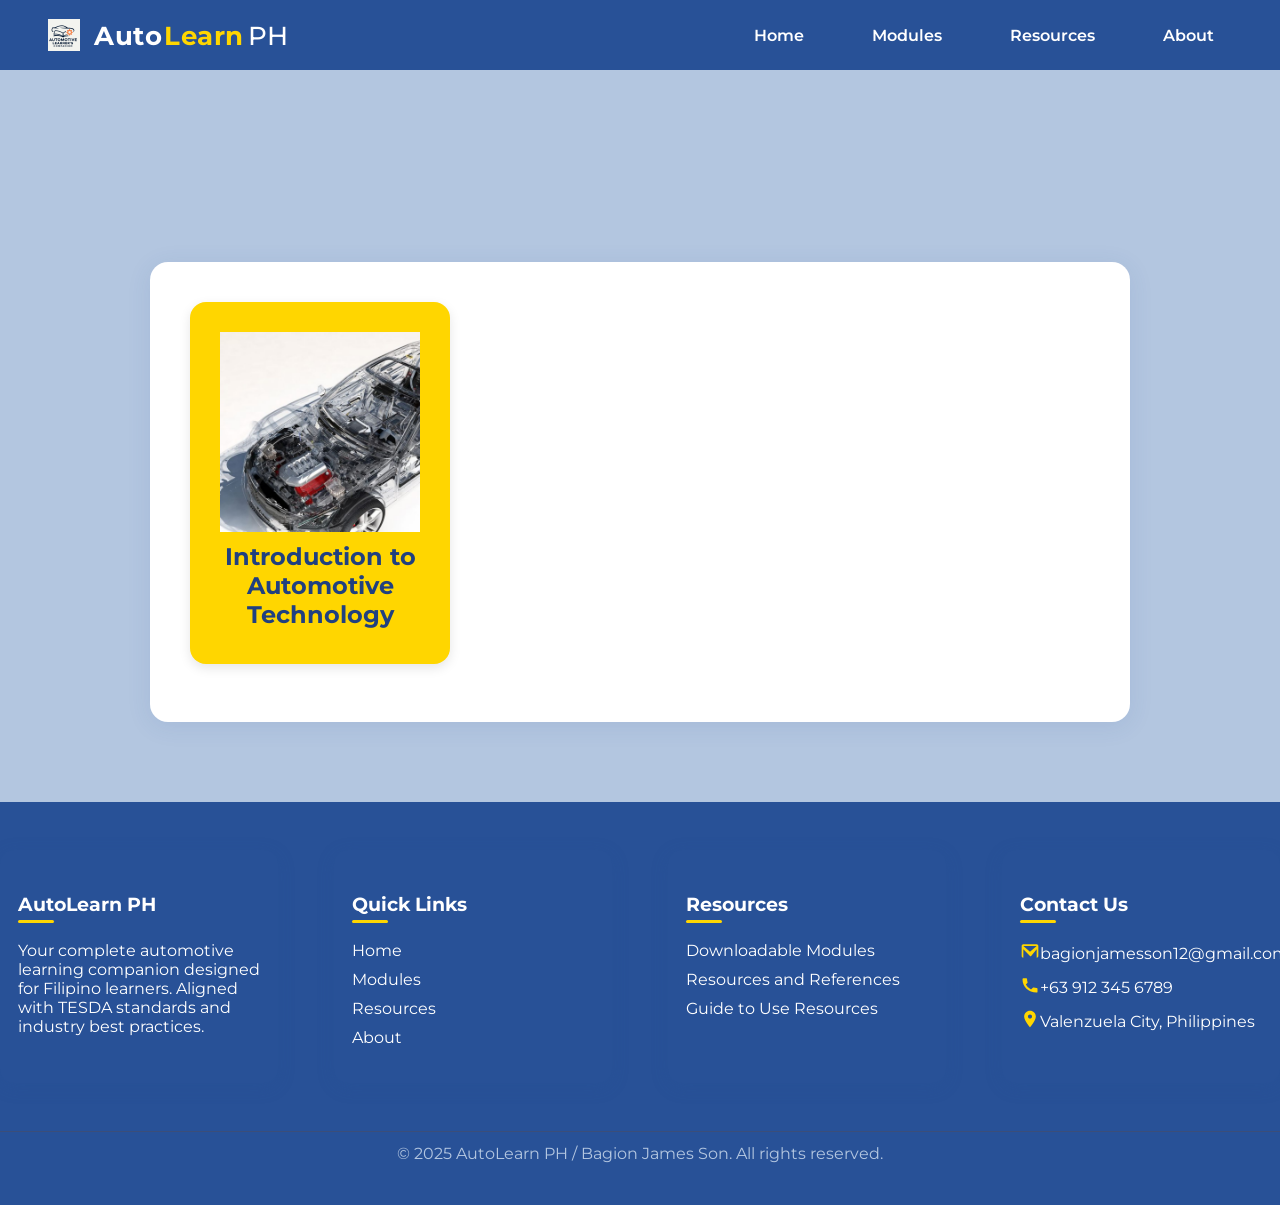
==== index.html @ 6fb2bd5d "update the navigation botton" ====
<!DOCTYPE html>
<html lang="en">
<head>
  <meta charset="UTF-8">
  <title>About</title>
  <meta name="viewport" content="width=device-width, initial-scale=1">
  <link href="https://fonts.googleapis.com/css?family=Montserrat:400,600,700&display=swap" rel="stylesheet">
  <link rel="icon" type="image/png" href="logo.png"> <!-- Assuming logo.png is in the parent directory (public/) -->
  <!-- Removed invalid stylesheet link: <link rel="stylesheet" href="my-website/public/menu.html"> -->
  <!--  Link to your external CSS file -->
<link rel="stylesheet" href="Style.css">
</head>
<body>
  <!-- Navigation/Menu -->
   <nav class="navbar">
    <div class="navbar-left">
      <a href="https://bagionjamesson.github.io/Home/" style="display: flex; align-items: center; text-decoration: none;">
        <img src="logo.png" alt="Logo" class="navbar-logo" style="width: 2em; height: 2em; margin-right: 14px;">
        <div class="navbar-title">
          <span class="auto">Auto</span><span class="learn">Learn</span> <span class="ph">PH</span>
        </div>
      </a>
    </div>
    <!-- Hamburger Toggler Button -->
    <button class="navbar-toggler" type="button" aria-label="Toggle navigation" aria-expanded="false">
      <span class="toggler-icon-bar"></span>
      <span class="toggler-icon-bar"></span>
      <span class="toggler-icon-bar"></span>
    </button>
    <!-- Navigation Menu -->
    <ul class="navbar-menu">
      <li><a href="https://bagionjamesson.github.io/Home/">Home</a></li>
      <li><a href="https://bagionjamesson.github.io/Modules/">Modules</a></li>
      <li><a href="https://bagionjamesson.github.io/Resources/">Resources</a></li>
      <li><a href="https://bagionjamesson.github.io/About/">About</a></li> 
    </ul>
  </nav>

  <!-- Section 1: Blue -->
  <section class="section section-blue">
    <!-- You can add a title for the Course page here if you like -->
    <!-- e.g., <h1 class="main-title">Our Courses</h1> -->
  </section>

  <!-- Section 2: Lesson/Video Presentation (same background as navbar/section 1) -->
  <section class="section section-blue">
    <div class="lesson-video-container">
      <!-- Car Lesson Card Button -->
      <a href="https://bagionjamesson.github.io/AutomotiveServicing/" class="car-lesson-card">
    <img src="unnamed.png" alt="Car Icon" class="card-emoji">
    <h3 class="card-title">Introduction to Automotive Technology</h3>
      </a>
    </div>
  </section>

  <!-- Section 3: Footer/Links -->
  <footer class="footer-section">
    <div class="footer-columns">
      <!-- Column 1: About -->
      <div class="footer-col">
        <h3>AutoLearn PH <span class="footer-underline"></span></h3>
        <div class="footer-desc">
          Your complete automotive learning companion designed for Filipino learners. Aligned with TESDA standards and industry best practices.
        </div>
      </div>
      <!-- Column 2: Quick Links -->
      <div class="footer-col">
        <h3>Quick Links <span class="footer-underline"></span></h3>
        <ul>
          <li><a href="https://bagionjamesson.github.io/Home/">Home</a></li>
          <li><a href="https://bagionjamesson.github.io/Modules/">Modules</a></li>
          <li><a href="https://bagionjamesson.github.io/Resources/">Resources</a></li>
          <li><a href="https://bagionjamesson.github.io/About/">About</a></li>
        </ul>
      </div>
      <!-- Column 3: Learning Resbacources -->
      <div class="footer-col">
        <h3>Resources <span class="footer-underline"></span></h3>
        <ul>
          <li><a href="https://bagionjamesson.github.io/Resources/#DownloadModule" target="_blank">Downloadable Modules</a></li>
          <li><a href="https://bagionjamesson.github.io/Resources/#LegitimateExternalResources" target="_blank">Resources and References</a></li>
          <li><a href="https://bagionjamesson.github.io/Resources/#HowToUse">Guide to Use Resources</a></li>
        </ul>
      </div>
      <!-- Column 4: Contact Us -->
      <div class="footer-col">
        <h3>Contact Us <span class="footer-underline"></span></h3>
        <div class="footer-contact">
          <a href="mailto:contact@autolearn.ph" class="footer-social-link mail" aria-label="Email">
            <svg class="footer-icon" width="20" height="20" fill="#FFD600" viewBox="0 0 24 24"><path d="M20 4H4c-1.1 0-2 .9-2 2v12c0 1.1.9 2 2 2h16c1.1 0 2-.9 2-2V6c0-1.1-.9-2-2-2zm0 2v.01L12 13 4 6.01V6h16zM4 20v-9.99l7.99 7.99c.39.39 1.02.39 1.41 0L20 10.01V20H4z"/></svg>
          </a>
          bagionjamesson12@gmail.com
        </div>
        <div class="footer-contact">
          <a href="tel:+639123456789" class="footer-social-link phone" aria-label="Phone">
            <svg class="footer-icon" width="20" height="20" fill="#FFD600" viewBox="0 0 24 24"><path d="M6.62 10.79a15.053 15.053 0 0 0 6.59 6.59l2.2-2.2a1 1 0 0 1 1.01-.24c1.12.37 2.33.57 3.58.57a1 1 0 0 1 1 1V20a1 1 0 0 1-1 1C10.07 21 3 13.93 3 5a1 1 0 0 1 1-1h3.5a1 1 0 0 1 1 1c0 1.25.2 2.46.57 3.58a1 1 0 0 1-.24 1.01l-2.2 2.2z"/></svg>
          </a>
          +63 912 345 6789
        </div>
        <div class="footer-contact">
          <a href="https://goo.gl/maps/xyz" target="_blank" class="footer-social-link location" aria-label="Location">
            <svg class="footer-icon" width="20" height="20" fill="#FFD600" viewBox="0 0 24 24"><path d="M12 2C8.13 2 5 5.13 5 9c0 5.25 7 13 7 13s7-7.75 7-13c0-3.87-3.13-7-7-7zm0 9.5c-1.38 0-2.5-1.12-2.5-2.5s1.12-2.5 2.5-2.5 2.5 1.12 2.5 2.5-1.12 2.5-2.5 2.5z"/></svg>
          </a>
          Valenzuela City, Philippines
        </div>
      </div>
    </div>
    <div class="footer-bottom">
      <hr class="footer-hr"> <!-- Replaced inline style with a class for consistency -->
      © 2025 AutoLearn PH / Bagion James Son. All rights reserved.
    </div>
  </footer>
  <!-- If you need JavaScript for this page, it would go here -->
  <!-- Link to your main JavaScript file -->
  <script src="main.js"></script>
</body>
</html>
---- Style.css ----
body {
  margin: 0;
  font-family: 'Montserrat', Arial, sans-serif;
  background: #f5f7fa;
  color: #204080;
}
/* ===== NAVBAR ===== */
.navbar {
  display: flex;
  align-items: center;
  justify-content: space-between;
  background: #285197;
  padding: 0 48px;
  position: relative; /* Needed for positioning the absolute dropdown menu */
  height: 70px;
}

.navbar-left {
  display: flex;
  align-items: center;
}
.navbar-logo {
  width: 2em;
  height: 2em;
  margin-right: 14px;
  border-radius: 0;      /* Square logo */
  object-fit: cover;
  vertical-align: middle;
}
.navbar-title {
  color: #fff;
  font-size: 1.6em;
  font-weight: 700;
  letter-spacing: 0.5px;
  display: flex;
  align-items: center;
}
.navbar-title .auto { color: #fff; }
.navbar-title .learn { color: #FFD600; margin-left: 2px; }
.navbar-title .ph { color: #fff; font-size: 1em; font-weight: 500; margin-left: 4px; }
.navbar-menu {
  display: flex;
  align-items: center;
  list-style: none;
  margin: 0;
  padding: 0;
}
.navbar-menu li { margin-left: 32px; }
.navbar-menu li a {
  color: #fff;
  text-decoration: none;
  font-size: 1em;
  font-weight: 600;
  padding: 8px 18px;
  border-radius: 6px;
  transition: background 0.2s, color 0.2s;
  background: transparent;
}
.navbar-menu li a.active,
.navbar-menu li a:hover {
  background: #4666a3;
  color: #fff;
}

/* Style for the dropdown indicator arrow */
.navbar-menu > li.has-dropdown > a {
  position: relative; /* Needed for absolute positioning of the arrow */
  padding-right: 30px; /* Add some space for the arrow */
}

.navbar-menu > li.has-dropdown > a::after {
  content: '';
  position: absolute;
  top: 50%;
  right: 12px; /* Adjust to position the arrow */
  width: 0;
  height: 0;
  /* Create a downward-pointing triangle */
  border-left: 4px solid transparent;  /* Triangle side */
  border-right: 4px solid transparent; /* Triangle side */
  border-top: 5px solid #cccccc;       /* Triangle base (points down), changed to light gray */
  border-bottom: none; /* Ensure no bottom border */

  /*
    To vertically center the triangle (which is 5px high from border-top):
    'top: 50%' positions the top of the ::after element at the link's vertical center.
    The triangle then draws 5px downwards. We shift it up by half its height (2.5px).
  */
  transform: translateY(-2.5px);
}

/* ===== NAVBAR DROPDOWN STYLES ===== */
.navbar-menu > li.has-dropdown {
  position: relative; /* Establishes a positioning context for the submenu */
}

.navbar-menu > li.has-dropdown > .dropdown-submenu {
  display: none; /* Hidden by default */
  position: absolute;
  top: 100%; /* Position directly below the parent list item */
  left: 0;
  background-color: #285197; /* Background color similar to navbar */
  border-radius: 0 0 8px 8px; /* Rounded bottom corners */
  box-shadow: 0 4px 12px rgba(0,0,0,0.15); /* Subtle shadow for depth */
  padding: 10px 0; /* Padding at the top and bottom of the submenu */
  min-width: 220px; /* Minimum width of the dropdown */
  z-index: 1000; /* Ensure dropdown appears above other content */
  list-style: none; /* Remove default bullet points */
  margin: 0; /* Reset default margin */
}

.navbar-menu > li.has-dropdown:hover > .dropdown-submenu {
  display: block; /* Show the submenu on hover of the parent */
}

.navbar-menu > li.has-dropdown > .dropdown-submenu > li {
  margin: 0; /* Reset margin for individual list items in submenu */
}

.navbar-menu > li.has-dropdown > .dropdown-submenu > li > a {
  display: block; /* Make the link fill the entire list item for easier clicking */
  padding: 10px 20px; /* Padding for submenu links */
  color: #fff; /* Text color for submenu links */
  text-decoration: none;
  white-space: nowrap; /* Prevent text from wrapping to the next line */
  font-size: 0.9em; /* Slightly smaller font size for submenu items */
  font-weight: 500; /* Adjust font-weight if needed, less than main nav items */
  background: transparent; /* Ensure no inherited background from parent 'a' */
  border-radius: 0; /* Reset border-radius from parent 'a' styles */
  transition: background-color 0.2s ease; /* Smooth transition for hover */
}

.navbar-menu > li.has-dropdown > .dropdown-submenu > li > a:hover {
  background-color: #4666a3; /* Background color on hover, same as main nav link hover */
  color: #fff; /* Ensure text color remains white on hover */
}

/* Styles for the hamburger toggler button */
.navbar-toggler {
  display: none; /* Hidden by default, shown in media query */
    flex-direction: column;
    justify-content: space-around;
    width: 32px; /* Width of the hamburger icon */
    height: 25px; /* Height of the hamburger icon */
    background: transparent;
    border: none;
    cursor: pointer;
    padding: 0;
    z-index: 1001; /* Ensure it's above other nav items */
    margin-left: auto; /* Pushes hamburger to the right if other elements are in navbar-left */
}

.navbar-toggler .toggler-icon-bar {
  display: block;
    width: 100%;
    height: 3px; /* Thickness of the bars */
    background-color: #fff; /* Color of the bars */
    border-radius: 2px;
    transition: all 0.3s ease-in-out;
}

.navbar-toggler .toggler-icon-bar + .toggler-icon-bar {
  margin-top: 6px; /* Spacing between bars */
}

/* Animation for hamburger to "X" when active */
.navbar-toggler.active .toggler-icon-bar:nth-child(1) { transform: translateY(9px) rotate(45deg); }
.navbar-toggler.active .toggler-icon-bar:nth-child(2) { opacity: 0; }
.navbar-toggler.active .toggler-icon-bar:nth-child(3) { transform: translateY(-9px) rotate(-45deg); }


/* ===== SECTION 1: HERO ===== */
.section-blue {
  background: #b3c6e0;
  color: #204080;
  padding: 56px 0 48px 0;
  text-align: center;
}
.section-blue .main-title {
  font-size: 2.6em;
  font-weight: 700;
  margin-bottom: 18px;
  margin-top: 32px;
}
.section-blue .subtitle {
  font-size: 1.2em;
  font-weight: 400;
  margin-bottom: 32px;
  max-width: 600px;
  margin-left: auto;
  margin-right: auto;
  line-height: 1.5;
}
.start-btn {
  background: #FFD600;
  color: #285197;
  font-weight: 700;
  padding: 16px 40px;
  border: none;
  border-radius: 8px;
  font-size: 1.2em;
  text-decoration: none;
  margin-top: 24px;
  display: inline-block;
  transition: background 0.2s, color 0.2s;
  box-shadow: 0 2px 8px rgba(0,0,0,0.07);
}
.start-btn:hover {
  background: #ffe066;
  color: #204080;
}

/* ===== SECTION 2: FEATURES ===== */
.section-white {
  background: #b3c6e0;
  color: #204080;
  padding: 56px 0 48px 0;
  text-align: center;
}
.features {
  display: flex;
  justify-content: center;
  gap: 36px;
  margin-top: 32px;
  flex-wrap: wrap;
}
.feature-box {
  background: #ffffff;
  color: #ffffff;
  border-radius: 16px;
  box-shadow: 0 2px 12px rgba(40,81,151,0.13);
  padding: 32px 28px;
  width: 320px;
  min-height: 220px;
  transition: transform 0.2s, box-shadow 0.2s, background 0.2s;
  display: flex;
  flex-direction: column;
  align-items: center;
}
.feature-box:hover {
  transform: translateY(-8px) scale(1.03);
  box-shadow: 0 8px 24px rgba(40,81,151,0.18);
  background: #2a60b1;
}
.feature-title {
  font-size: 1.3em;
  font-weight: 700;
  margin-bottom: 14px;
  color: #FFD600;
}
.feature-desc {
  font-size: 1em;
  color: #000000;
  line-height: 1.5;
}

/* ===== SECTION 2: LESSON/VIDEO PRESENTATION ===== */
.lesson-video-container {
  background: #fff;
  border-radius: 18px;
  min-height: 380px;
  max-width: 900px;
  margin: 0 auto;
  margin-top: 32px; /* Keep top margin */
  margin-bottom: 32px; /* Keep bottom margin */
  box-shadow: 0 4px 24px rgba(40,81,151,0.10);
  display: flex;
  flex-direction: row; /* Arrange items horizontally */
  align-items: flex-start; /* Align items to the top */
  justify-content: flex-start; /* Start items from the left */
  flex-wrap: wrap; /* Allow items to wrap to the next line if space runs out */
  gap: 30px; /* Add space between cards */
  padding: 40px; /* Add padding inside the box */
  /* font-size: 1.4em; */ /* Removed to allow content to define its own size */
  /* color: #b3c6e0; */ /* Removed as content will have its own color */
}

/* ===== CAR LESSON CARD STYLES ===== */
.car-lesson-card {
  display: flex; /* Use flexbox to stack content */
  flex-direction: column;
  align-items: center; /* Center content horizontally */
  text-decoration: none; /* Remove underline from link */
  background-color: #FFD600; /* Bright yellow background */
  color: #204080; /* Dark blue text */
  padding: 30px 20px; /* Padding inside the card */
  border-radius: 16px; /* Rounded corners */
  box-shadow: 0 4px 12px rgba(0,0,0,0.1); /* Subtle shadow */
  transition: transform 0.2s ease, box-shadow 0.2s ease;
  width: 220px; /* Fixed width for the card */
  min-height: 180px; /* Ensure a decent height */
  text-align: center; /* Center text content within the card */
  /* margin-bottom: 20px; Removed as gap property on parent handles spacing */
  justify-content: center; /* Vertically center content within the card */
}

.car-lesson-card:hover {
  transform: translateY(-5px); /* Lift effect on hover */
  box-shadow: 0 8px 16px rgba(0,0,0,0.15); /* Slightly larger shadow on hover */
}

.card-emoji {
  font-size: 3em; /* Large emoji size */
  /* font-weight: 600; If emoji is text-based and supports weight */
  margin-bottom: 10px; /* Space below emoji */
}

.card-title {
  font-size: 1.5em; /* Size for "Car" text */
  font-weight: bold;
  margin-top: 0; /* Reset margin if emoji has margin-bottom */
  margin-bottom: 5px; /* Space above subtitle */
}

.card-subtitle {
  font-size: 0.9em; /* Smaller size for subtitle */
}

/* Utility class if needed for other elements, though not used by the card directly */
.hidden {
  display: none !important;
}
.lesson-box-link {
  text-decoration: none;
  color: #204080;
  display: flex;
  align-items: center;
  justify-content: center;
}
.lesson-box {
  background: #FFD600;
  color: #285197;
  padding: 32px 32px;
  border-radius: 10px;
  font-size: 1.2em;
  font-weight: 700;
  display: flex;
  align-items: center;
  justify-content: center;
  width: 200px;
  height: 200px;
  box-shadow: 0 2px 8px rgba(0,0,0,0.07);
  margin-top: 16px;
  transition: background 0.2s, color 0.2s, box-shadow 0.2s;
}
.lesson-box:hover {
  background: #ffe066;
  color: #204080;
  box-shadow: 0 6px 18px rgba(40,81,151,0.18);
}


/* ====== SECTION 3: FOOTER ====== */
.footer-section {
  background: #285197;
  color: #204080;
  padding: 48px 0 24px 0;
  text-align: center;
}
.footer-columns {
  display: flex;
  justify-content: center;
  gap: 56px;
  flex-wrap: wrap;
  margin-bottom: 0;
}
.footer-col {
  min-width: 220px;
  text-align: left;
  flex: 1 1 0;
  background: #285197; /* Live site card background */
  border-radius: 14px;  /* Live site card radius */
  box-shadow: 0 4px 18px rgba(40,81,151,0.18); /* Live site card shadow */
  padding: 24px 18px; /* Live site card padding */
  margin: 0 0 24px 0;
  color: #fff; /* Default text color for elements inside, like p.footer-desc */
}
/* Removed .footer-col:hover as live site doesn't change these properties on hover */


.footer-header {
  display: inline-block;
}

.footer-header h3 {
  color: #ffffff; /* Live site heading color */
  font-size: 1.1em;
  font-weight: 700;
  margin-bottom: 12px;
  position: relative;
   display: inline-block; /* Important for positioning the underline span if it's a child */
}
.footer-col ul {
  list-style: none;
  padding: 0;
  margin: 0 0 12px 0;
}
.footer-col ul li {
  margin-bottom: 10px;
}
.footer-col ul li a {
  color: #ffffff; /* Live site link color */
  text-decoration: none;
  font-size: 1em;
  transition: color 0.2s;
}
.footer-col ul li a:hover {
  color: #FFD600;
  text-decoration: underline;
  text-underline-offset: 3px;
}
.footer-contact {
  color: #ffffff; /* Live site contact text color */
  font-size: 1em;
  margin-bottom: 10px;
  display: flex;
  align-items: center;

  
}
.footer-bottom {
  text-align: center;
  font-size: 0.98em;
  color: #b3c6e0;
  margin-top: 0;
  padding-bottom: 18px;
}
.footer-bottom hr { /* Style for the hr in footer bottom */
    border: none;
    border-top: 1px solid #3b4e7a;
    margin: 24px 0 12px 0;
}
.footer-underline {
  display: block;
 height: 3px;        /* Live site style */
  width: 36px;        /* Live site style */
  background: #FFD600;
  border-radius: 2px;
  margin-top: 4px;
  margin-bottom: 16px;
}

/* ====== RESPONSIVE ====== */
@media (max-width: 768px) { /* Adjust breakpoint */
  .autolearnph {
    display: block; /* Ensure it's a block-level element */
    /* width: ...; /* A defined width (or max-width) is usually needed for margin: auto to work */
    margin-left: auto;
    margin-right: auto;
  }
}

@media (max-width: 900px) {
  .features, .footer-columns {
    flex-direction: column;
    gap: 24px;
  }
  .navbar {
    /* Keep navbar as a row to align logo and hamburger */
    justify-content: space-between; /* Logo left, hamburger right */
    align-items: center;
    height: 70px; /* Maintain consistent height */
    padding: 0 16px; /* Adjusted padding for mobile */
    position: relative; /* For absolute positioning of the menu */
  }

  .hamburger-menu {
    display: flex; /* Show the hamburger menu on small screens */
  }

  .nav-links {
    display: none; /* Hide the menu by default on small screens */
    flex-direction: column;
    width: 100%;
    position: absolute; /* Position it below the navbar */
    top: 70px; /* Directly below the navbar (assuming navbar height is 70px) */
    left: 0;
    background-color: #285197; /* Match navbar background */
    padding: 10px 0; /* Padding for the dropdown container */
    z-index: 1000; /* Ensure it's above content below */
    box-shadow: 0 4px 8px rgba(0,0,0,0.1); /* Optional: subtle shadow */
  }

  .nav-links.active { /* This class is toggled by JavaScript */
    display: flex; /* Show the menu when active */
  }

  .nav-links li {
    margin-left: 0;
    margin-bottom: 0; /* Remove bottom margin, use padding/border on <a> */
    width: 100%;
    text-align: center;
  }

  .nav-links li a {
    display: block; /* Make links full width for easier tapping */
    padding: 12px 20px; /* Adjust padding for touch targets */
    border-bottom: 1px solid #3b5998; /* Subtle separator, using a color from your palette */
  }
  .nav-links li:last-child a {
    border-bottom: none; /* No border for the last item */
  }

  .footer-col {
    min-width: 0;
    width: 90%; /* Give some space on sides */
    max-width: 400px; /* Prevent them from becoming too wide */
  }
}

.card-emoji {
  width:200px;
  height:20x;
  object-fit: contain;
  margin-bottom: 10px;
}

/* ===== RESPONSIVE ===== */
@media (max-width: 900px) {
  .features, .footer-columns {
    flex-direction: column;
    align-items: center;
    gap: 24px;
  }
  /* Adjust navbar padding for medium screens, but don't change its flex direction yet */
  .navbar {
    padding: 0 24px;
  }
  .footer-col {
    min-width: 0;
    width: 100%;
  }
  .footer-section {
    padding: 40px 24px 24px 24px; /* Adjust footer padding */
  }
}

/* Small screens - Hamburger menu activation. Adjust 768px breakpoint as needed. */
@media (max-width: 768px) {
  .navbar {
    padding: 0 16px; /* Further reduced padding for navbar */
    justify-content: center; /* Center the .navbar-left (logo/title) */
    position: relative; /* Ensure it's a positioning context for absolute children */
  }

  .navbar-menu {
    display: none; /* Hide the menu by default on small screens */
    flex-direction: column;
    width: 100%;
    position: absolute;
    top: 70px; /* Position below the navbar (height of navbar) */
    left: 0;
    background-color: #285197; /* Match navbar background */
    border-top: 1px solid #4666a3; /* Optional: adds a line above the expanded menu */
    box-shadow: 0 3px 6px rgba(0,0,0,0.1); /* Optional: adds a subtle shadow */
    z-index: 1000; /* Ensures menu is above other content */
    padding: 8px 0; /* Padding for the dropdown container */
  }

  .navbar-menu.active {
    display: flex; /* Show the menu when active (toggled by JS) */
  }

  .navbar-menu li {
    margin-left: 0; /* Remove left margin for stacked items */
    width: 100%;
    text-align: left; /* Or 'center' if you prefer */
  }

  .navbar-menu li a {
    display: block; /* Make links take full width for easier tapping */
    padding: 12px 24px; /* Adjust padding for menu items in dropdown */
    border-radius: 0; /* No border-radius for individual items */
    border-bottom: 1px solid #3b5a94; /* Subtle separator for items */
  }

  .navbar-menu li:last-child a {
    border-bottom: none; /* Remove border from the last item */
  }

  .navbar-menu li a.active,
  .navbar-menu li a:hover {
    background: #4666a3; /* Hover/active style for dropdown items */
    color: #fff;
  }

  .navbar-toggler {
    display: block; /* Show the toggler button on small screens */
    position: absolute; /* Position it relative to the navbar */
    right: 16px; /* Align with navbar padding */
    top: 50%; /* Center vertically */
    transform: translateY(-50%); /* Fine-tune vertical centering */
  }
}
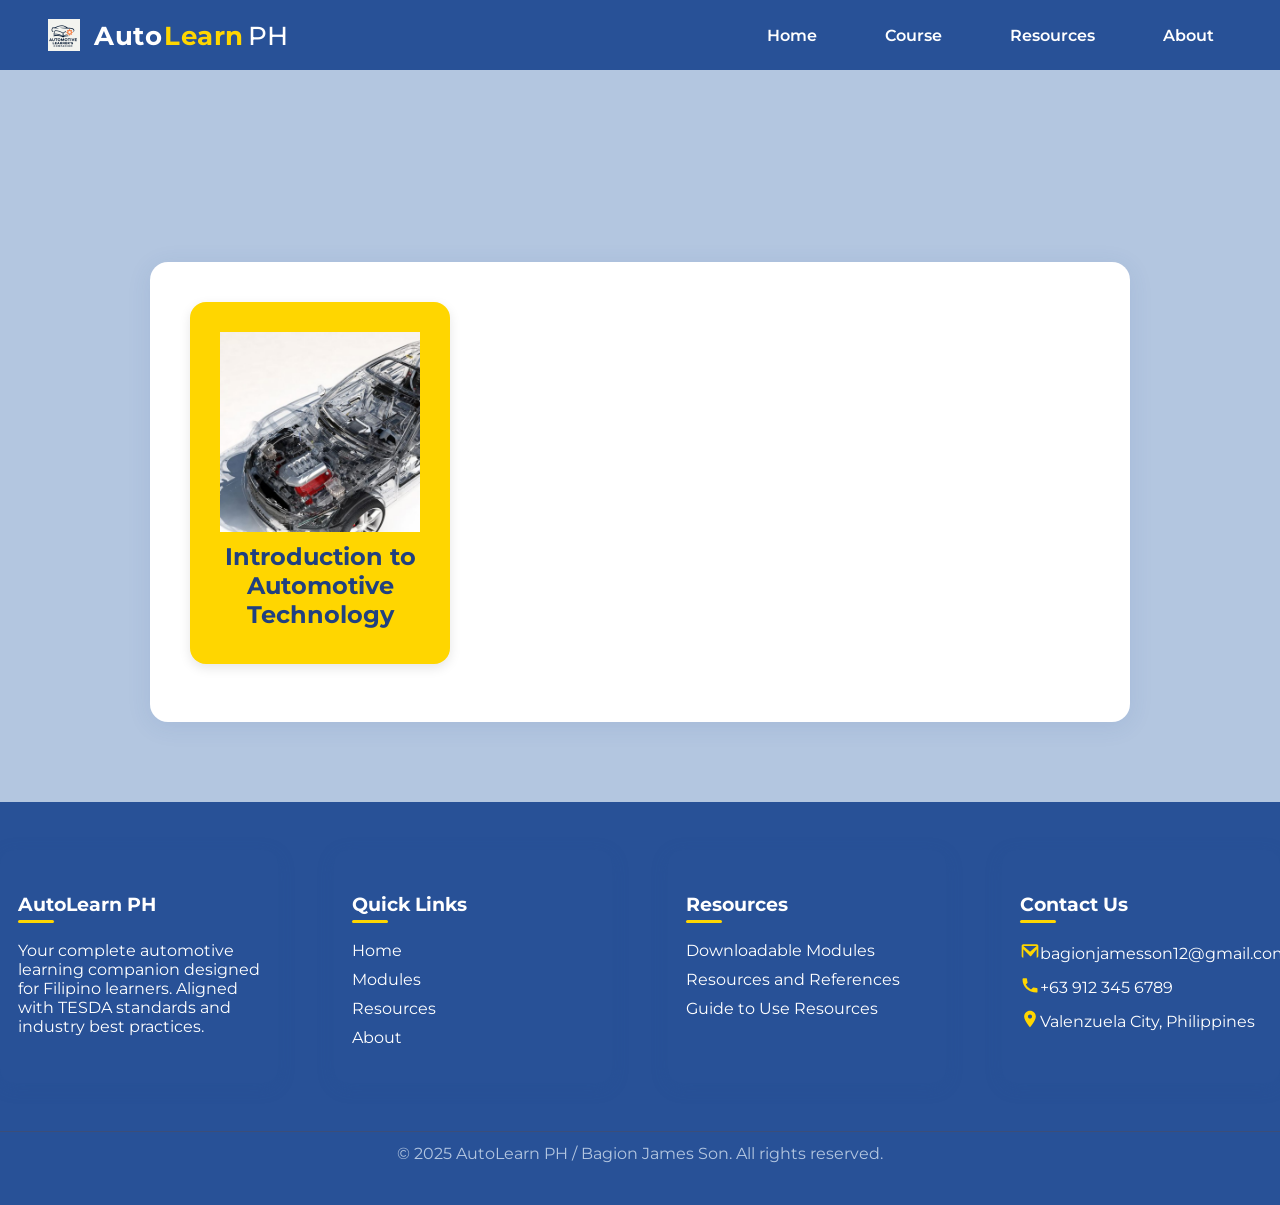
==== commit b43bc8c6: "update the title" ====
--- a/index.html
+++ b/index.html
@@ -2,7 +2,7 @@
 <html lang="en">
 <head>
   <meta charset="UTF-8">
-  <title>About</title>
+  <title>Course</title>
   <meta name="viewport" content="width=device-width, initial-scale=1">
   <link href="https://fonts.googleapis.com/css?family=Montserrat:400,600,700&display=swap" rel="stylesheet">
   <link rel="icon" type="image/png" href="logo.png"> <!-- Assuming logo.png is in the parent directory (public/) -->
@@ -30,7 +30,7 @@
     <!-- Navigation Menu -->
     <ul class="navbar-menu">
       <li><a href="https://bagionjamesson.github.io/Home/">Home</a></li>
-      <li><a href="https://bagionjamesson.github.io/Modules/">Modules</a></li>
+      <li><a href="https://bagionjamesson.github.io/Modules/">Course</a></li>
       <li><a href="https://bagionjamesson.github.io/Resources/">Resources</a></li>
       <li><a href="https://bagionjamesson.github.io/About/">About</a></li> 
     </ul>
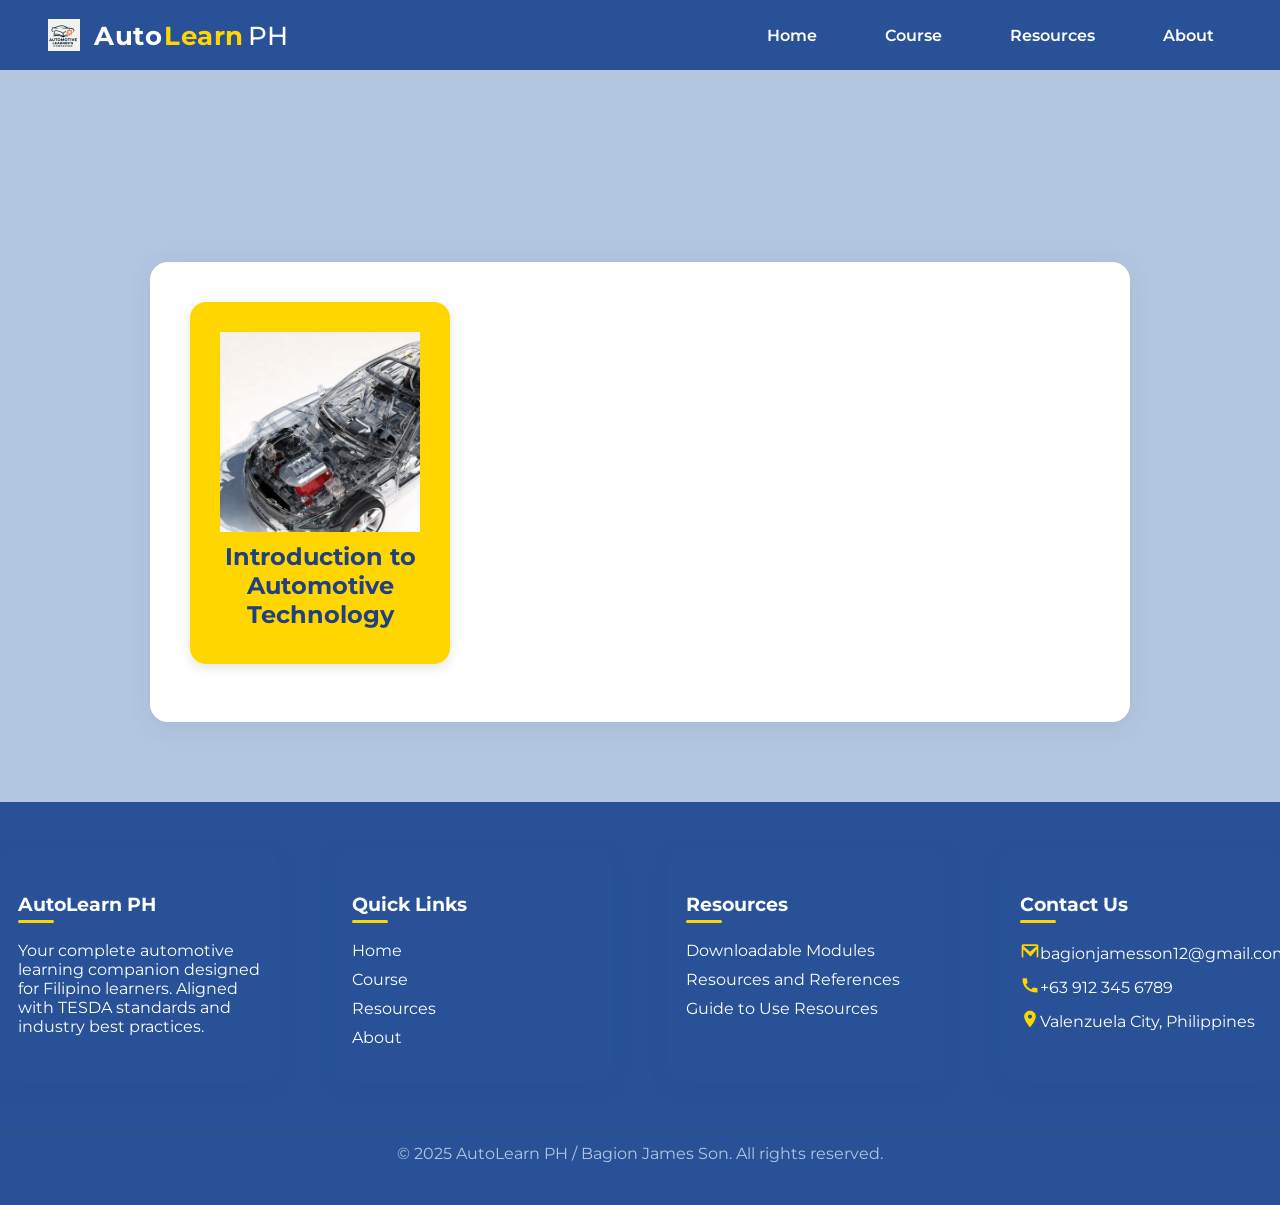
==== commit 7eccb9e9: "update the quick links and navbar" ====
--- a/index.html
+++ b/index.html
@@ -30,7 +30,7 @@
     <!-- Navigation Menu -->
     <ul class="navbar-menu">
       <li><a href="https://bagionjamesson.github.io/Home/">Home</a></li>
-      <li><a href="https://bagionjamesson.github.io/Modules/">Course</a></li>
+      <li><a href="https://bagionjamesson.github.io/Course/">Course</a></li>
       <li><a href="https://bagionjamesson.github.io/Resources/">Resources</a></li>
       <li><a href="https://bagionjamesson.github.io/About/">About</a></li> 
     </ul>
@@ -68,7 +68,7 @@
         <h3>Quick Links <span class="footer-underline"></span></h3>
         <ul>
           <li><a href="https://bagionjamesson.github.io/Home/">Home</a></li>
-          <li><a href="https://bagionjamesson.github.io/Modules/">Modules</a></li>
+          <li><a href="https://bagionjamesson.github.io/Course/">Course</a></li>
           <li><a href="https://bagionjamesson.github.io/Resources/">Resources</a></li>
           <li><a href="https://bagionjamesson.github.io/About/">About</a></li>
         </ul>
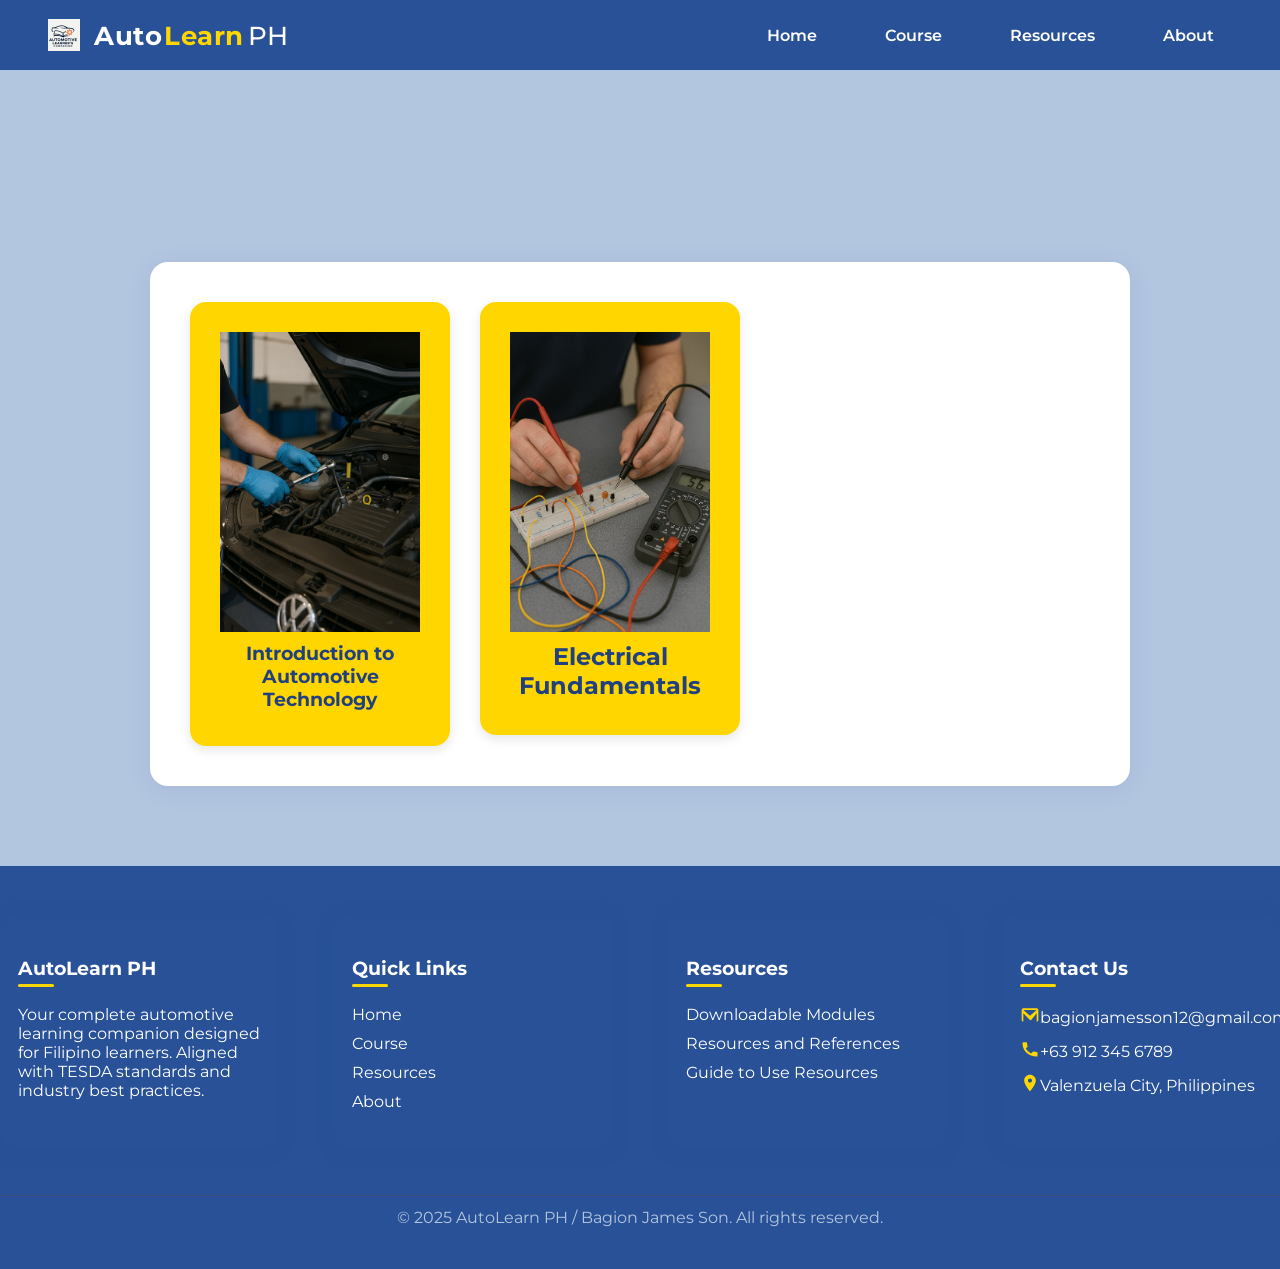
==== commit 3be6e691: "update the card, i add" ====
--- a/index.html
+++ b/index.html
@@ -47,10 +47,15 @@
     <div class="lesson-video-container">
       <!-- Car Lesson Card Button -->
       <a href="https://bagionjamesson.github.io/AutomotiveServicing/" class="car-lesson-card">
-    <img src="unnamed.png" alt="Car Icon" class="card-emoji">
+    <img src="card1.png" alt="Car Icon" class="card-emoji">
     <h3 class="card-title">Introduction to Automotive Technology</h3>
+
+    <a href="https://bagionjamesson.github.io/ElectricalFundamentals/" class="car-lesson-card-fundamentals">
+    <img src="card2.png" alt="Car Icon" class="card-emoji">
+    <h3 class="card-title-fundamentals">Electrical Fundamentals</h3>
       </a>
     </div>
+    
   </section>
 
   <!-- Section 3: Footer/Links -->
--- a/Style.css
+++ b/Style.css
@@ -292,6 +292,8 @@
   text-align: center; /* Center text content within the card */
   /* margin-bottom: 20px; Removed as gap property on parent handles spacing */
   justify-content: center; /* Vertically center content within the card */
+
+  
 }
 
 .car-lesson-card:hover {
@@ -304,9 +306,9 @@
   /* font-weight: 600; If emoji is text-based and supports weight */
   margin-bottom: 10px; /* Space below emoji */
 }
-
+  
 .card-title {
-  font-size: 1.5em; /* Size for "Car" text */
+  font-size: 1.cm; /* Size for "Car" text */
   font-weight: bold;
   margin-top: 0; /* Reset margin if emoji has margin-bottom */
   margin-bottom: 5px; /* Space above subtitle */
@@ -347,9 +349,31 @@
   background: #ffe066;
   color: #204080;
   box-shadow: 0 6px 18px rgba(40,81,151,0.18);
-}
-
-
+
+}
+.car-lesson-card-fundamentals {
+  display: flex; /* Use flexbox to stack content */
+  flex-direction: column;
+  align-items: center; /* Center content horizontally */
+  text-decoration: none; /* Remove underline from link */
+  background-color: #FFD600; /* Bright yellow background */
+  color: #204080; /* Dark blue text */
+  padding: 30px 20px; /* Padding inside the card */
+  border-radius: 16px; /* Rounded corners */
+  box-shadow: 0 4px 12px rgba(0,0,0,0.1); /* Subtle shadow */
+  transition: transform 0.2s ease, box-shadow 0.2s ease;
+  width: 220px; /* Fixed width for the card */
+  min-height: 180px; /* Ensure a decent height */
+  text-align: center; /* Center text content within the card */
+  /* margin-bottom: 20px; Removed as gap property on parent handles spacing */
+  justify-content: center; /* Vertically center content within the card */
+}
+.card-title-fundamentals {
+  font-size: 1.5em; /* Size for "Car" text, adjusted to match .card-title */
+  font-weight: bold;
+  margin-top: 0; /* Reset margin if emoji has margin-bottom */
+  margin-bottom: 5px; /* Space above subtitle */
+}
 /* ====== SECTION 3: FOOTER ====== */
 .footer-section {
   background: #285197;
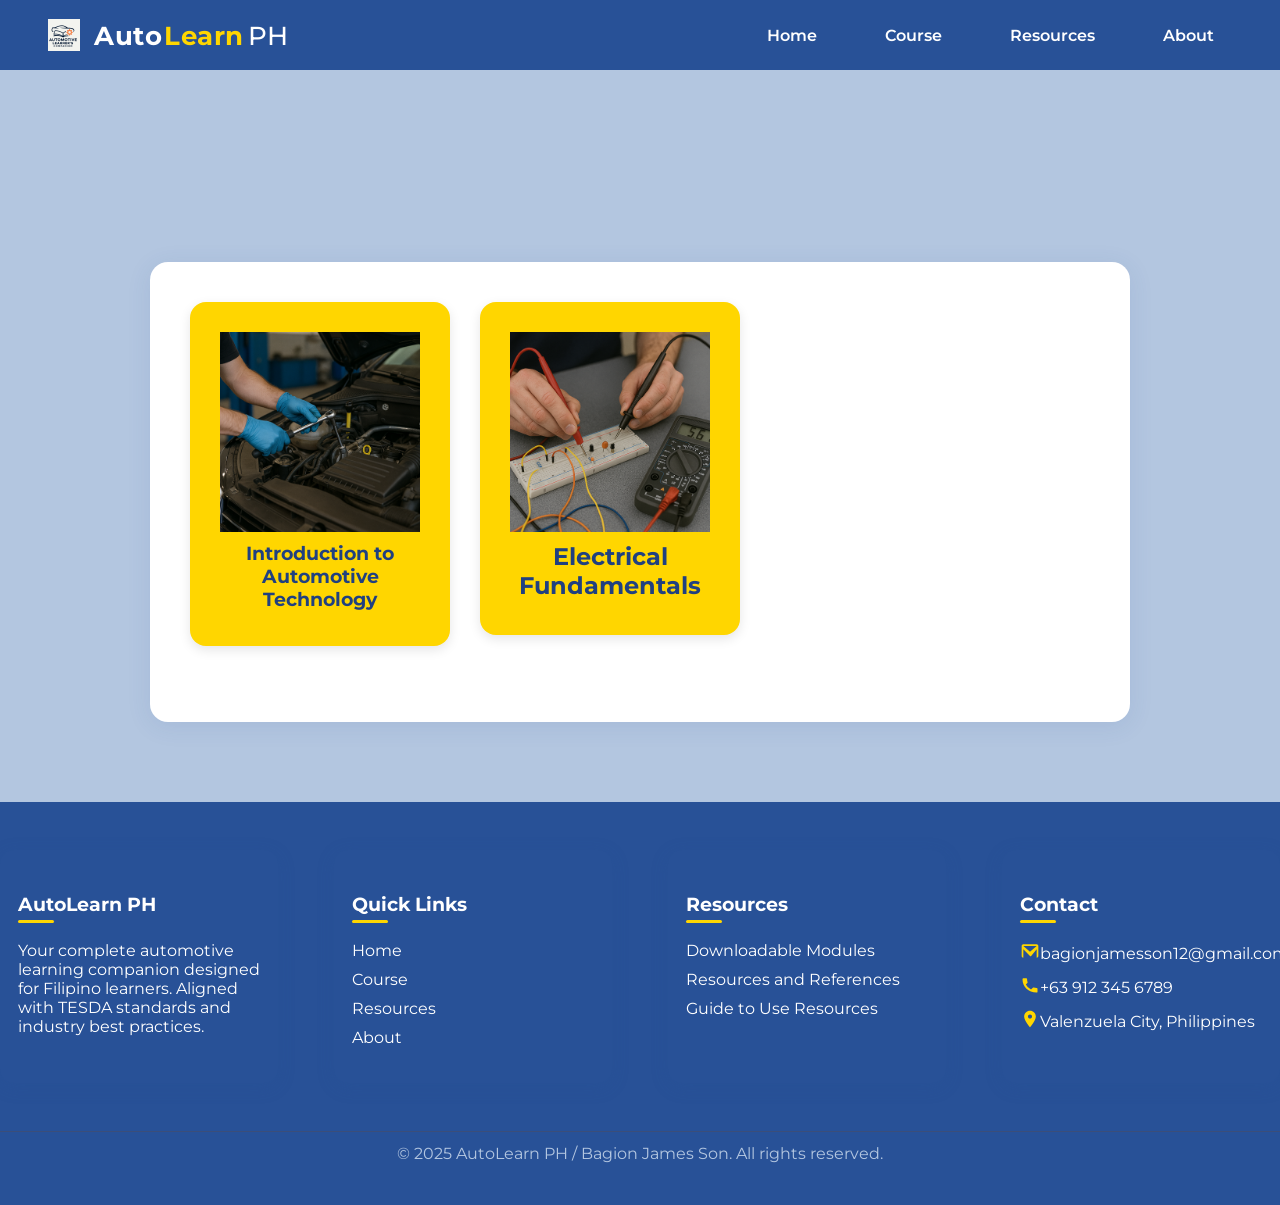
==== commit 63a6b383: "UPDATE" ====
--- a/index.html
+++ b/index.html
@@ -89,7 +89,7 @@
       </div>
       <!-- Column 4: Contact Us -->
       <div class="footer-col">
-        <h3>Contact Us <span class="footer-underline"></span></h3>
+        <h3>Contact<span class="footer-underline"></span></h3>
         <div class="footer-contact">
           <a href="mailto:contact@autolearn.ph" class="footer-social-link mail" aria-label="Email">
             <svg class="footer-icon" width="20" height="20" fill="#FFD600" viewBox="0 0 24 24"><path d="M20 4H4c-1.1 0-2 .9-2 2v12c0 1.1.9 2 2 2h16c1.1 0 2-.9 2-2V6c0-1.1-.9-2-2-2zm0 2v.01L12 13 4 6.01V6h16zM4 20v-9.99l7.99 7.99c.39.39 1.02.39 1.41 0L20 10.01V20H4z"/></svg>
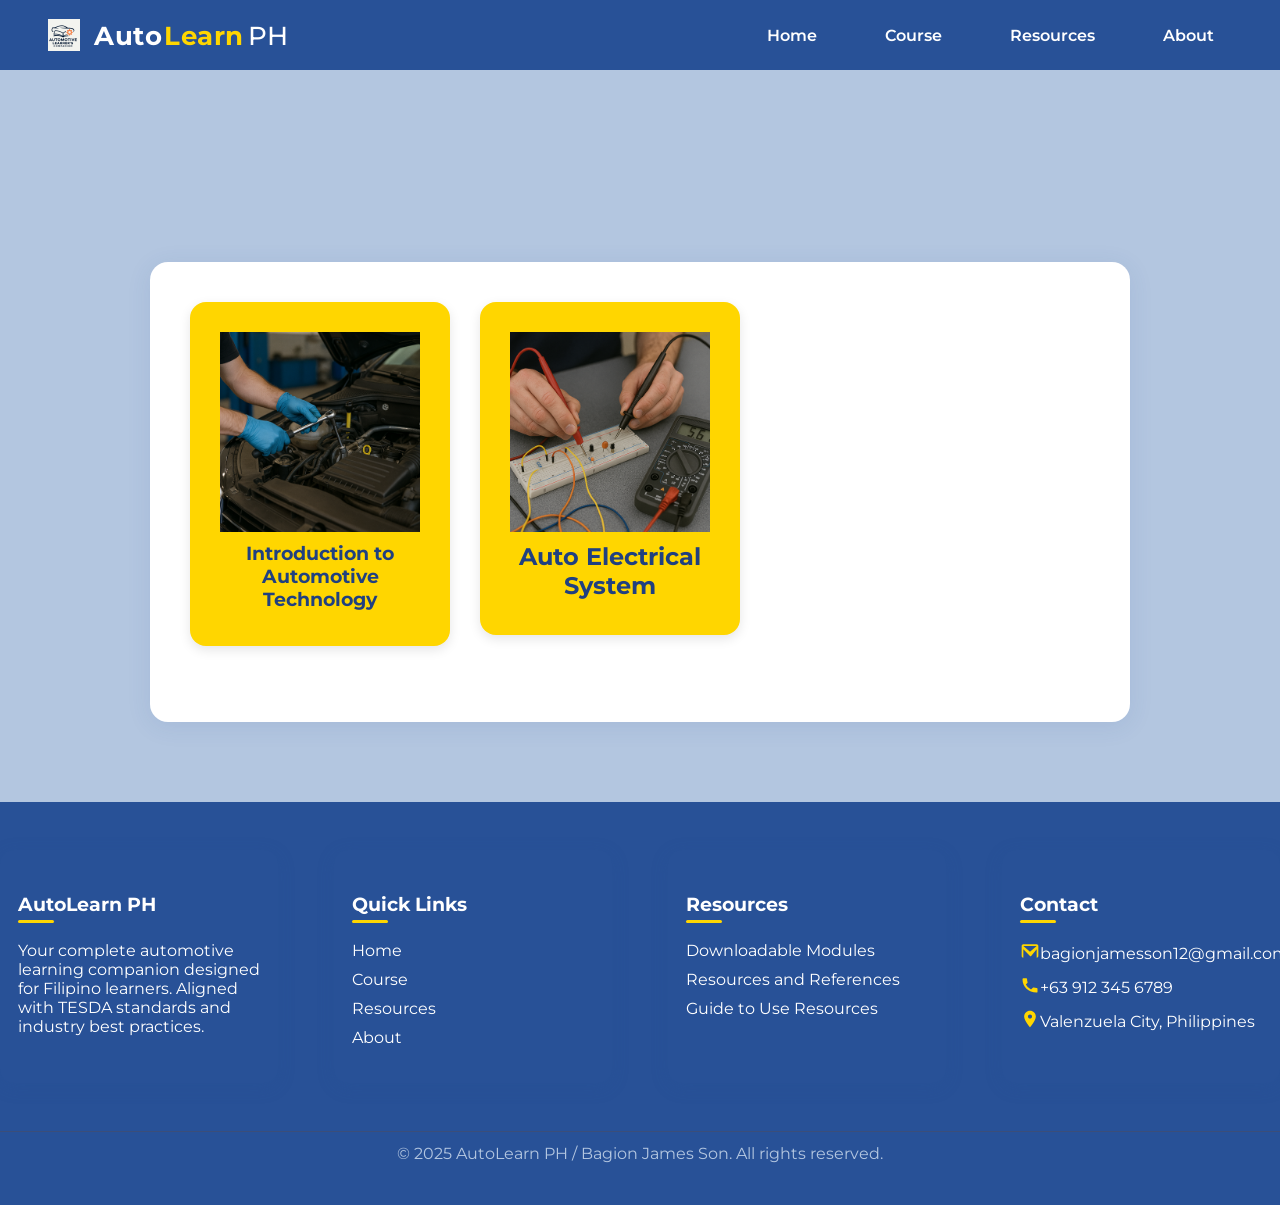
==== commit 6c344d4c: "UPDATE agad" ====
--- a/index.html
+++ b/index.html
@@ -50,9 +50,9 @@
     <img src="card1.png" alt="Car Icon" class="card-emoji">
     <h3 class="card-title">Introduction to Automotive Technology</h3>
 
-    <a href="https://bagionjamesson.github.io/ElectricalFundamentals/" class="car-lesson-card-fundamentals">
+    <a href="https://bagionjamesson.github.io/AutoElectricalSystem/" class="car-lesson-card-fundamentals">
     <img src="card2.png" alt="Car Icon" class="card-emoji">
-    <h3 class="card-title-fundamentals">Electrical Fundamentals</h3>
+    <h3 class="card-title-fundamentals">Auto Electrical System</h3>
       </a>
     </div>
     
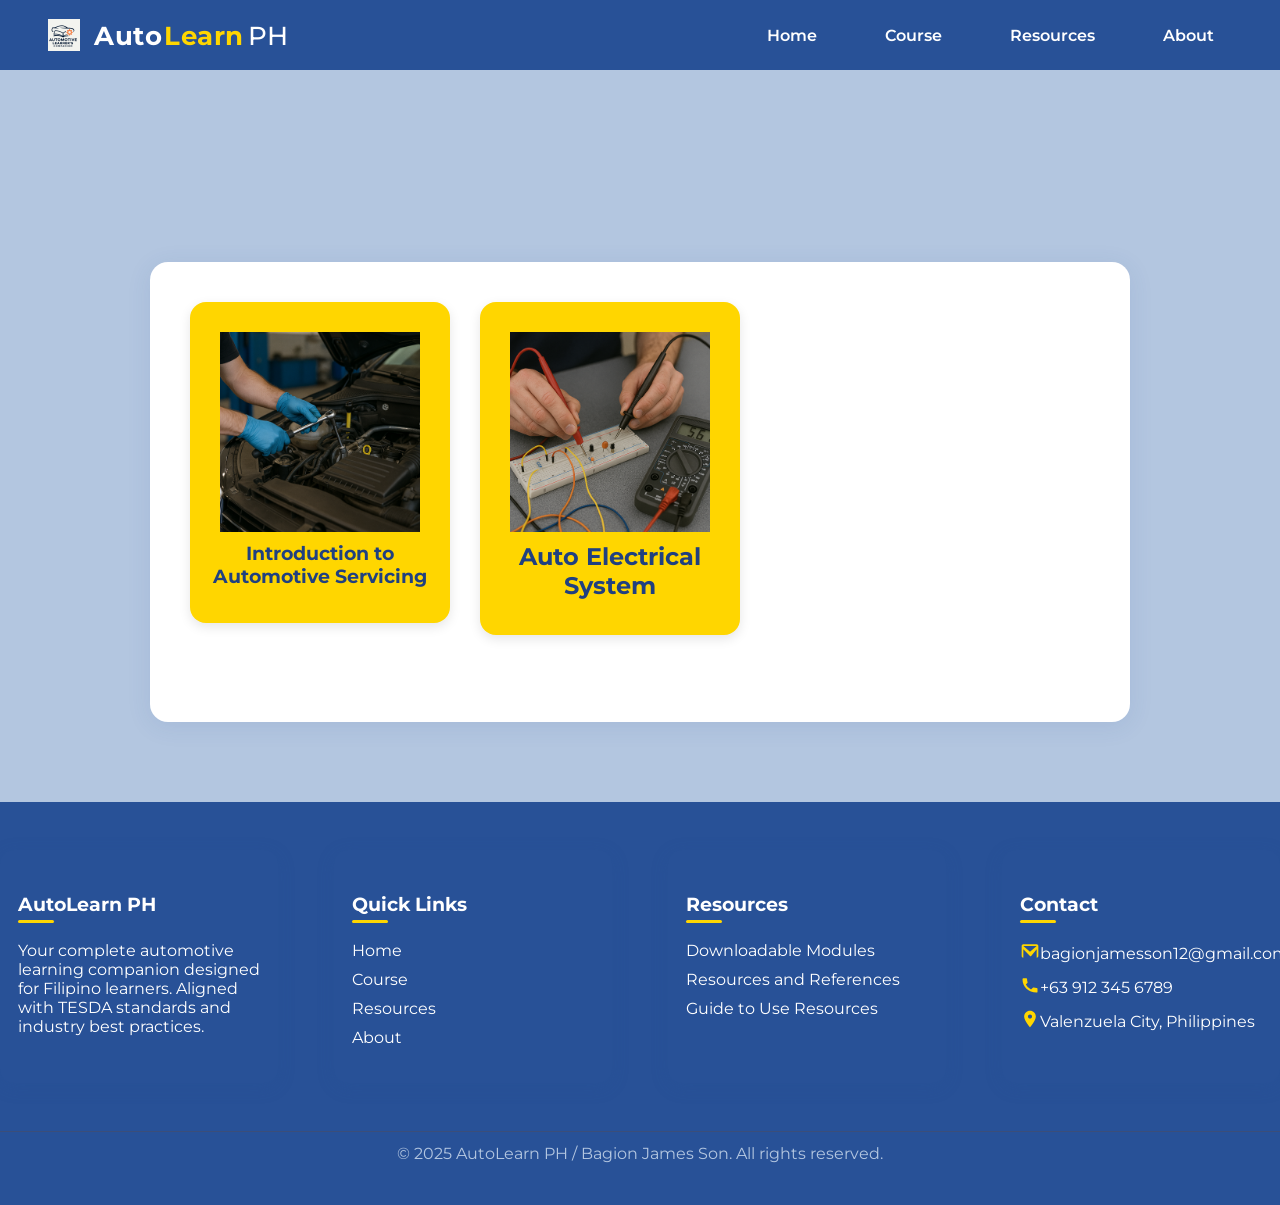
==== commit fdaf6805: "update" ====
--- a/index.html
+++ b/index.html
@@ -48,7 +48,7 @@
       <!-- Car Lesson Card Button -->
       <a href="https://bagionjamesson.github.io/AutomotiveServicing/" class="car-lesson-card">
     <img src="card1.png" alt="Car Icon" class="card-emoji">
-    <h3 class="card-title">Introduction to Automotive Technology</h3>
+    <h3 class="card-title">Introduction to Automotive Servicing</h3>
 
     <a href="https://bagionjamesson.github.io/AutoElectricalSystem/" class="car-lesson-card-fundamentals">
     <img src="card2.png" alt="Car Icon" class="card-emoji">
